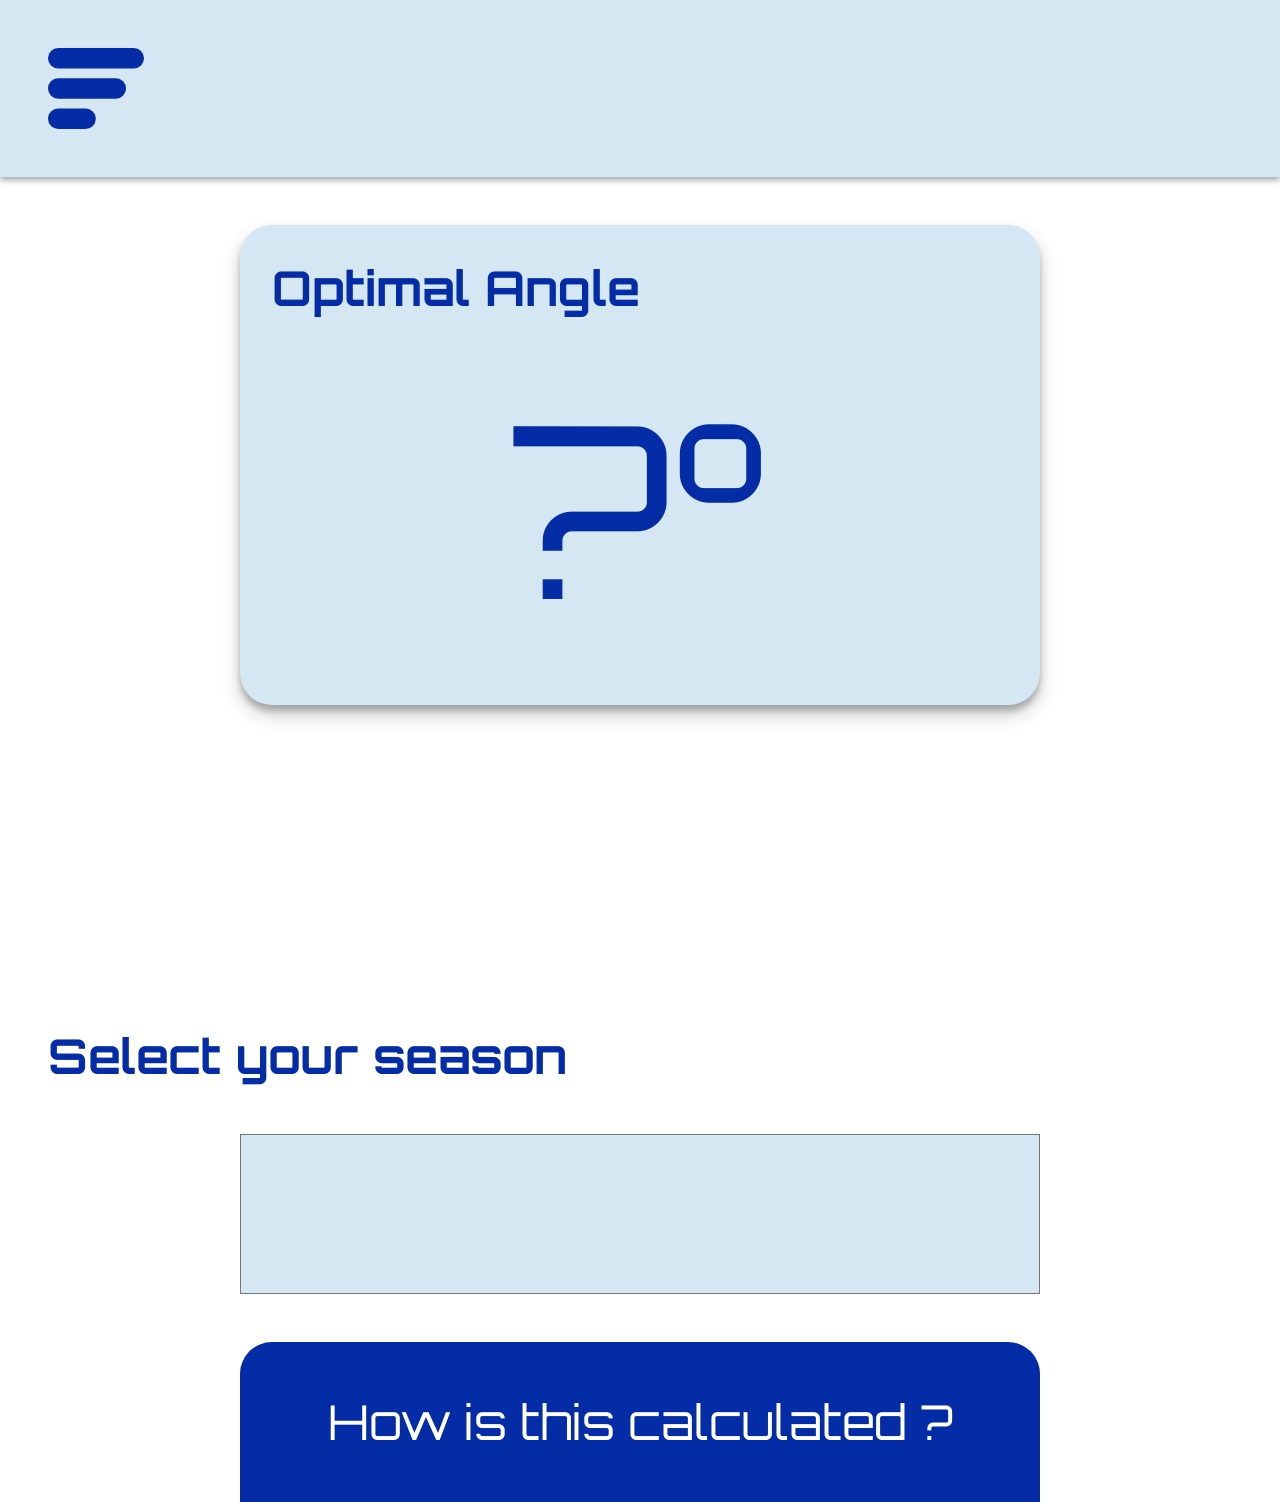
==== anglechecker.html @ 5d91ac3f "angle checker added" ====
<!DOCTYPE html>
<html lang="en">
  <head>
    <title>solar blinds</title>
    <link rel="stylesheet" href="style.css" />
    <script src="script.js"></script>
    <link
      rel="stylesheet"
      href="https://fonts.googleapis.com/css?family=Orbitron"
      href="https://fonts.googleapis.com/css?family=Quicksand"
    />
  </head>
  <body onload="setTheme()">
    <div class="navbar">
      <img
        onclick="openNav()"
        class="sidebar_logo"
        src="media/sidebar.svg"
        alt="sidebar icon"
      />
    </div>
    <div class="anglechecker_page">
      <div class="optimal_angle">
        <h2 class="optimal_angle_result_label">Optimal Angle</h2>
        <p id="optimal_angle_result_label" class="optimal_angle_result">?°</p>
      </div>
      <!-- <h1 class="angle_checker_title">Angle Checker</h1>
      <button class="update_button" onclick="getLocation()">
        Get location
      </button> -->
      <h1 class="angle_checker_title">Select your season</h1>
      <select
        class="season_select"
        name="seasons"
        id="seasons"
        onchange="calculateAngle()"
      >
        <optgroup class="season_optgroup">
          <option class="blank_option" value="blank"></option>
          <option value="Spring">Spring</option>
          <option value="Summer">Summer</option>
          <option value="Fall">Fall</option>
          <option value="Winter">Winter</option>
        </optgroup>
      </select>
      <!-- <h2 id="season_label" class="season_label">Season: Spring</h2> -->
      <!-- <h2 id="optimal_angle_label" class="optimal_angle_label">
        Optimal Angle
      </h2> -->
      <!-- <button class="optimal_angle_button" onclick="calculateAngle()">
        Calculate Optimal Angle
      </button> -->
      <button
        class="show_calculation_button"
        id="show_calculation_button"
        onclick="showCalculation()"
      >
        How is this calculated ?
      </button>
      <div class="show_calculation" id="show_calculation">
        <p id="latitude" class="coordinate_label">
          Your <span style="color: #ff0000">Latitude:</span>
        </p>
        <p class="angle_explanation">
          <strong>Spring :</strong><br />
          Angle = (<span style="color: #ff0000">lattitude</span>) - 2.5<br /><br />
          <strong>Summer :</strong><br />
          Angle = (<span style="color: #ff0000">lattitude</span>) * 0.9 + 29<br /><br />
          <strong>Fall :</strong><br />
          Angle = (<span style="color: #ff0000">lattitude</span>) - 2.5<br /><br />
          <strong>Winter :</strong><br />
          Angle = (<span style="color: #ff0000">lattitude</span>) * 0.9 - 23.5
        </p>
        <a
          href="https://sinovoltaics.com/learning-center/system-design/solar-panel-angle-tilt-calculation/#:~:text=This%20is%20an%20improvement%20of%20the%20general%20method%20that%20gives%20better%20results.%20In%20this%20method%2C%20the%20optimum%20tilt%20angle%20for%20solar%20panels%20during%20winter%20is%20calculated%20by%20multiplying%20the%20latitude%20by%200.9%20and%20then%20adding%2029%C2%B0.%20In%20the%20above%20case%20example%20of%20a%20latitude%20of%2034%C2%B0%2C%20the%20tilt%20angle%20will%20be%20(34%20*%200.9)%20%2B%2029%20%3D%2059.6%C2%B0.%20This%20angle%20is%2010%C2%B0%20steeper%20than%20in%20the%20general%20method%20but%20very%20effective%20at%20tapping%20the%20midday%20sun%20which%20is%20the%20hottest%20in%20the%20short%20winter%20days.%20For%20summer%2C%20the%20tilt%20angle%20is%20calculated%20by%20multiplying%20the%20latitude%20by%200.9%20and%20subtracting%2023.5%C2%B0.%20In%20the%20above%20case%20example%2C%20this%20angle%20would%20be%20(34%20*%200.9)%20%E2%80%93%2023.5%20%3D%207.1%C2%B0.%20For%20optimum%20tilt%20angles%20during%20spring%20and%20fall%2C%202.5%C2%B0%20is%20subtracted%20from%20the%20latitude."
          class="angle_source"
          target="_blank"
          rel="noopener noreferrer"
        >
          Source: Sino Voltaics:</a
        >
      </div>
    </div>
    <div id="mySidenav" class="sidenav">
      <img
        onclick="closeNav()"
        class="close_logo"
        src="media/close.svg"
        alt="close icon"
      />
      <a href="index.html">Home</a>
      <section>
        <div class="divider"></div>
      </section>
      <a href="anglechecker.html">Angle Checker</a>
      <section>
        <div class="divider"></div>
      </section>
      <a href="settings.html">Settings</a>
      <section>
        <div class="divider"></div>
      </section>
      <img class="logo" src="media/logo.svg" alt="logo" />
    </div>
  </body>
</html>
---- style.css ----
html {
  scroll-behavior: smooth;
}

body {
    margin: 0;
    font-size: 5rem;
    /* transition: background-color 0.2s ease-out; */
}


.navbar {
    box-shadow: 0 3px 6px rgba(0,0,0,0.16), 0 3px 6px rgba(0,0,0,0.23);
    background-color: #D5E7F2;
    display: flex;
    padding: 3rem;
}
.sidebar_logo {
    width: 6rem;
}

.angle {
    display: flex;
    flex-direction: column;
    justify-content: center;
    align-items: center;
    background-color: #D5E7F2;
    box-shadow: 0 10px 20px rgba(0,0,0,0.19), 0 6px 6px rgba(0,0,0,0.23);
    width: 50rem;
    height: 45rem;
    border-radius: 2rem;
    margin: 3rem 0 0 0;
    justify-content: flex-start;

}

.slider {
    -webkit-appearance: none;
    width: 90vw;
    max-width: 50rem;
    /* height: 4rem; */
    height: 3rem;
    border-radius: 3rem;
    background: #D5E7F2;
    outline: none;
    opacity: 1;
    /* -webkit-transition: .2s;
    transition: opacity .2s; */
    margin: 20rem 0 0 0;
  }
  
  .slider:hover {
    opacity: 1;
  }

.slider::-webkit-slider-thumb {
    box-shadow: 0 10px 20px rgba(0,0,0,0.19), 0 6px 6px rgba(0,0,0,0.23);
    -webkit-appearance: none;
    appearance: none;
    width: 5rem;
    height: 5rem;
    border-radius: 50%;
    background: #032CA6;
    cursor: pointer;
  }
  
  .slider::-moz-range-thumb {
    box-shadow: 0 10px 20px rgba(0,0,0,0.19), 0 6px 6px rgba(0,0,0,0.23);
    width: 5rem;
    height: 5rem;
    border-radius: 50%;
    background: #032CA6;
    cursor: pointer;
  }

.angle_disp {
    /* box-shadow: 0 10px 20px rgba(0,0,0,0.19), 0 6px 6px rgba(0,0,0,0.23); */
    border-radius: 3rem;
    /* width: calc(100vw - 6rem); */
    /* Removed calc() */
    /* test */
    /* height: 40rem; */
    font-size: 20rem;
    text-align: center;
    border: none;
    pointer-events: none;
    background-color: #D5E7F2;
    font-family: "Orbitron", sans-serif;
    /* margin: 3rem 0 0 0; */
    color: #032CA6;
    max-width: 50rem;
    margin: auto;
}


.sidenav {
    box-shadow: 0 14px 28px rgba(0,0,0,0.25), 0 10px 10px rgba(0,0,0,0.22);
    font-size: 3rem;
    font-family: "Orbitron", sans-serif;
    height: 100vh;
    width: 0; 
    position: fixed; 
    z-index: 1; 
    top: 0;
    left: 0;
    background-color: #D5E7F2;
    overflow-x: hidden; 
    transition: 0.2s;
    display: flex;
    flex-direction: column;
  }
  
  .sidenav a {
    padding: 3rem 0 3rem 5rem;
    text-decoration: none;
    color: #032CA6;
    display: block;
    transition: 0.1s;

  }
  

  .sidenav .closebtn {

    font-size: 8rem;

    align-self: flex-end;

  }
  
  .close_logo {
    width: 4rem;
    padding: 3rem;
    margin: 0 0 3rem 0 ;
  }

  .logo {
    width: 12rem;
    margin: 38rem 0 3rem 3rem;
}

.toggle_on_off {
    display: flex;
    margin: 5rem 0 0 0;
    padding: 0 4rem;
    justify-content: space-between;
}


.off_btn {
    background-color: #D5E7F2;
    width: 25rem;
    height: 10rem;
    font-size: 3rem;
    font-family: "Orbitron", sans-serif;
    display: flex;
    align-items: center;
    justify-content: center;
    border-radius: 2rem;
    /* margin: 0 0 0 4rem; */
    border: none;
    color: #032CA6;
  }
  
  .on_btn {
    background-color: #D5E7F2;
    width: 25rem;
    height: 10rem;
    font-size: 3rem;
    font-family: "Orbitron", sans-serif;
    display: flex;
    align-items: center;
    justify-content: center;
    border-radius: 2rem;
    /* margin: 0 4rem 0 0; */
    border: none;
    color: #032CA6;
}

.open {
    width: 4rem;
}

.closed {
    width: 4rem;
}
.btn_text {
    margin: 0 2rem 0 0;
}

.divider {
    width: 60vw;
    height: 0.1rem;
    background: #95ACBF;
    margin: 0 0 0 3rem;
  }


  .switch input {
    opacity: 0;
    width: 0;
    height: 0;
  }
  

  .settings {
    display: flex;
    justify-content: center;
  }

  .theme {
    display: flex;
    background-color: #D5E7F2;
    width: 90vw;
    height: 8rem;
    border-radius: 2rem;
    margin: 3rem 0 0 0;
    align-items: center;
    
  }

  .theme_tag {
    font-size: 3rem;
    font-family: "Orbitron", sans-serif;
    margin: 0 0 0 3rem;
    color: #032CA6;
}

.toggle_holder {
    background-color: #95ACBF;
    width: 8rem;
    height: 4rem;
    margin: 0 3rem 0 auto;
    border-radius: 3rem;
    display: flex;
    justify-content: start;


}

.toggle_circle {
    background-color: white;
    width: 3.5rem;
    height: 3.5rem;
    margin: 0.25rem;
    border-radius: 3rem;
    border: none;

}

/* .other_pages {
    background-color: #D5E7F2;
    width: 90vw;
    font-size: 3rem;
    font-family: "Orbitron", sans-serif;
    color: #032CA6;
    margin: 3rem auto 0 auto;
    display: flex;
    flex-direction: column;
    border-radius: 2rem;
} */

.page_title {
    margin: 3rem 0 3rem 3rem;
}

.page_content {
    margin: 0 0 50rem 3rem;
}

.angle_title {
    font-size: 3rem;
    color: #032CA6;
    font-family: "Orbitron", sans-serif;
    position: absolute;
    align-self: flex-start;
    margin: 2rem 0 0 2rem;

}

.manual_mode {
  display: flex;
  flex-direction: column;
  align-items: center;
}

.anglechecker_page {
display: flex;
flex-direction: column;
}


.update_button {
  background-color: #032CA6;
  color: white;
  width: 25rem;
  height: 10rem;
  font-size: 3rem;
  font-family: "Orbitron", sans-serif;
  display: flex;
  align-items: center;
  justify-content: center;
  border-radius: 2rem;
  /* margin: 0 0 0 4rem; */
  margin: 3rem auto;
  border: none;
}

.angle_checker_title {
  font-size: 3rem;
  color: #032CA6;
  font-family: "Orbitron", sans-serif;
  margin: 20rem 0 0 3rem;
}

.coordinate_label {
  font-size: 2rem;
  color: #032CA6;
  font-family: "Orbitron", sans-serif;
  margin: 3rem 0 0 3rem;
}

.season_select {
  width: 50rem;
  height: 10rem;
  font-size: 3rem;
  font-family: "Orbitron", sans-serif;
  /* margin: 3rem 0 0 3rem; */
  margin: 3rem 0 0 0;
  background-color: #D5E7F2;
  color: #032CA6;
  align-self: center;
  /* border-radius: 2rem; */
  appearance: none;
  padding: 0 0 0 2rem;
  
}

.season_optgroup {
  font-size: 1rem;
  padding: 0;
  /* margin: 0; */
  /* width: 30rem;  */
}

/* .season_label {
  font-size: 3rem;
  color: #032CA6;
  font-family: "Orbitron", sans-serif;
  margin: 3rem 0 0 3rem;
} */

/* .optimal_angle_label {
  font-size: 3rem;
  color: #032CA6;
  font-family: "Orbitron", sans-serif;
  margin: 3rem 0 0 3rem;
} */

.optimal_angle_result_label {
  font-size: 3rem;
  color: #032CA6;
  font-family: "Orbitron", sans-serif;
  margin: 2rem 0 0 2rem;
  position: absolute;
}

.optimal_angle_button {
  background-color: #032CA6;
  color: white;
  width: 50rem;
  height: 10rem;
  font-size: 3rem;
  font-family: "Orbitron", sans-serif;
  display: flex;
  align-items: center;
  justify-content: center;
  border-radius: 2rem;
  /* margin: 0 0 0 4rem; */
  margin: 3rem auto;
  border: none;
}

.blank_option{
	display: none;
}

.optimal_angle_result {
  font-size: 15rem;
  color: #032CA6;
  font-family: "Orbitron", sans-serif;
  margin: auto auto 3rem auto;
  align-self: center;
}

.optimal_angle {
  margin: 3rem auto 0 auto;
  background-color: #D5E7F2;
  display: flex;
  border-radius: 2rem;
  width: 50rem;
  height: 30rem;
  flex-direction: column;
  box-shadow: 0 10px 20px rgba(0,0,0,0.19), 0 6px 6px rgba(0,0,0,0.23);
}

.show_calculation {
  display: none;
  flex-direction: column;
  background-color: #D5E7F2;
  margin: 0 auto 3rem auto;
  width: 50rem;
  border-radius: 0 0 2rem 2rem;
}

.show_calculation_button {
  background-color: #032CA6;
  color: white;
  width: 50rem;
  height: 10rem;
  font-size: 3rem;
  font-family: "Orbitron", sans-serif;
  display: flex;
  align-items: center;
  justify-content: center;
  border-radius: 2rem 2rem 0 0;
  /* margin: 0 0 0 4rem; */
  margin: 3rem auto 0 auto;
  border: none;
}

.angle_explanation {
  font-size: 2rem;
  color: #032CA6;
  font-family: "Orbitron", sans-serif;
  margin: 3rem 3rem 0 3rem;
}

.angle_source {
  color: blue;
  font-size: 2rem;
  font-family: "Orbitron", sans-serif;
  padding: 3rem 0 3rem 3rem;
}
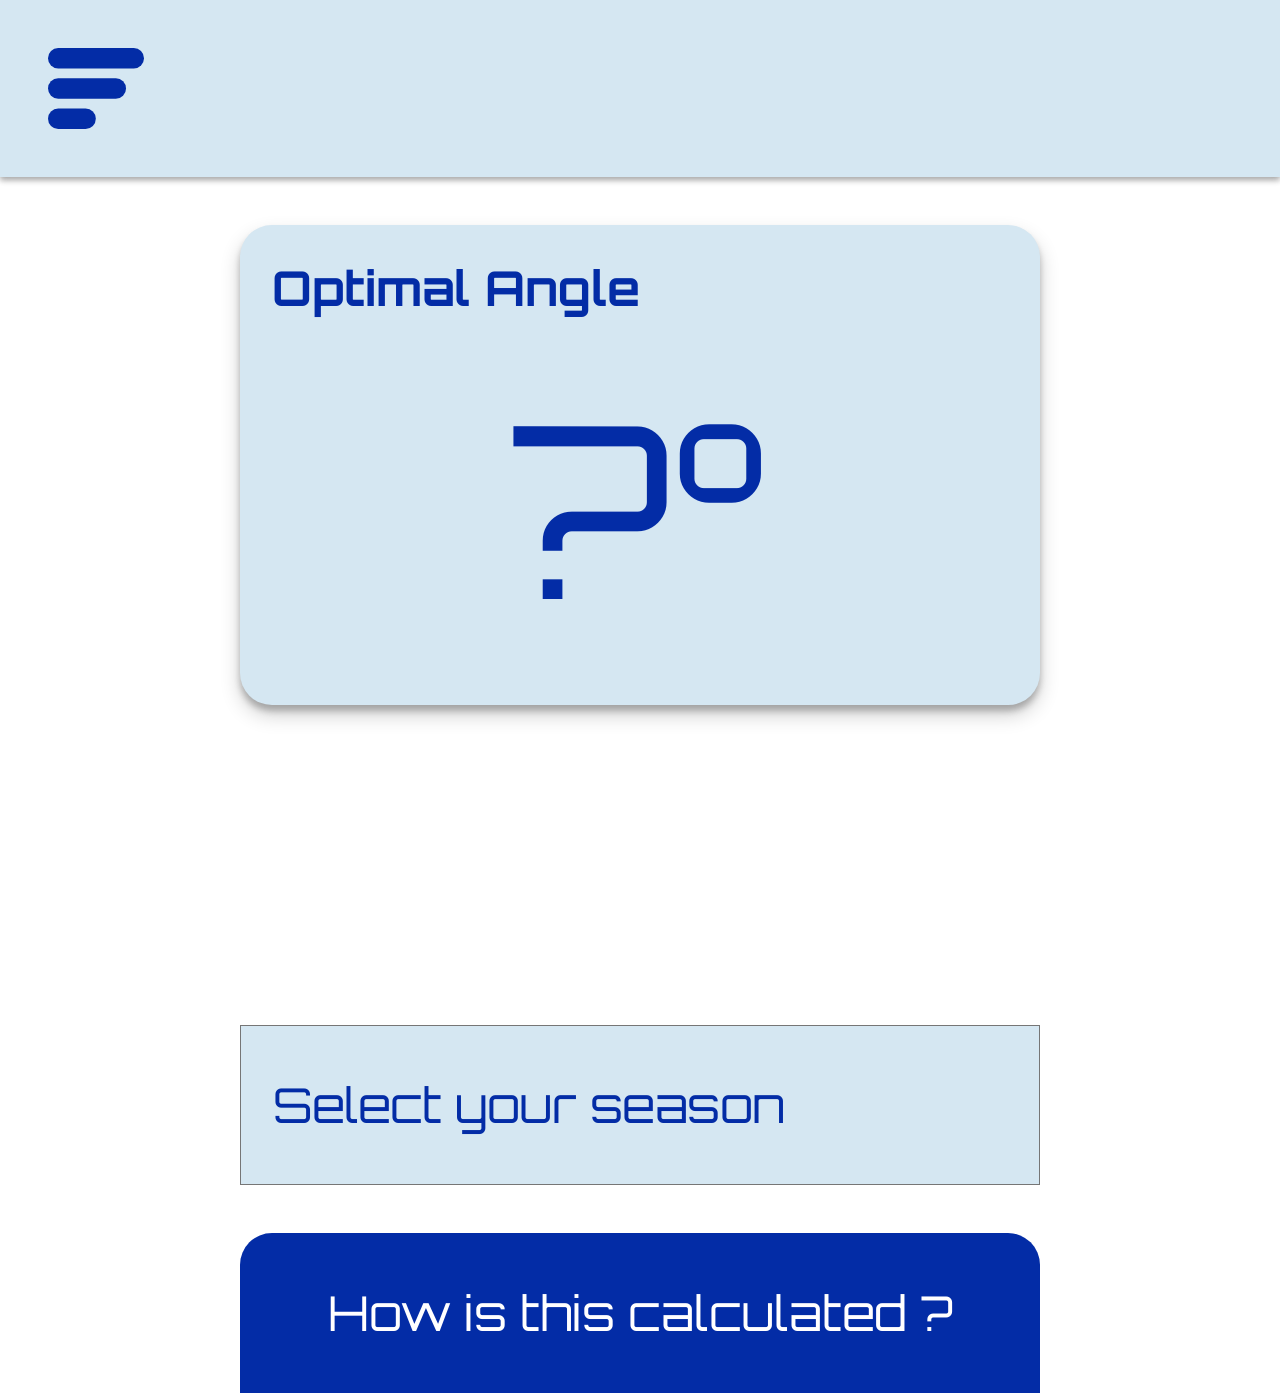
==== commit 68f2c26a: "Update anglechecker.html" ====
--- a/anglechecker.html
+++ b/anglechecker.html
@@ -28,7 +28,7 @@
       <button class="update_button" onclick="getLocation()">
         Get location
       </button> -->
-      <h1 class="angle_checker_title">Select your season</h1>
+<!--       <h1 class="angle_checker_title">Select your season</h1> -->
       <select
         class="season_select"
         name="seasons"
@@ -36,7 +36,7 @@
         onchange="calculateAngle()"
       >
         <optgroup class="season_optgroup">
-          <option class="blank_option" value="blank"></option>
+          <option class="blank_option" value="blank">Select your season</option>
           <option value="Spring">Spring</option>
           <option value="Summer">Summer</option>
           <option value="Fall">Fall</option>
--- a/style.css
+++ b/style.css
@@ -326,7 +326,7 @@
   font-size: 3rem;
   font-family: "Orbitron", sans-serif;
   /* margin: 3rem 0 0 3rem; */
-  margin: 3rem 0 0 0;
+  margin: 20rem 0 0 0;
   background-color: #D5E7F2;
   color: #032CA6;
   align-self: center;
@@ -441,4 +441,4 @@
   font-size: 2rem;
   font-family: "Orbitron", sans-serif;
   padding: 3rem 0 3rem 3rem;
-}+}
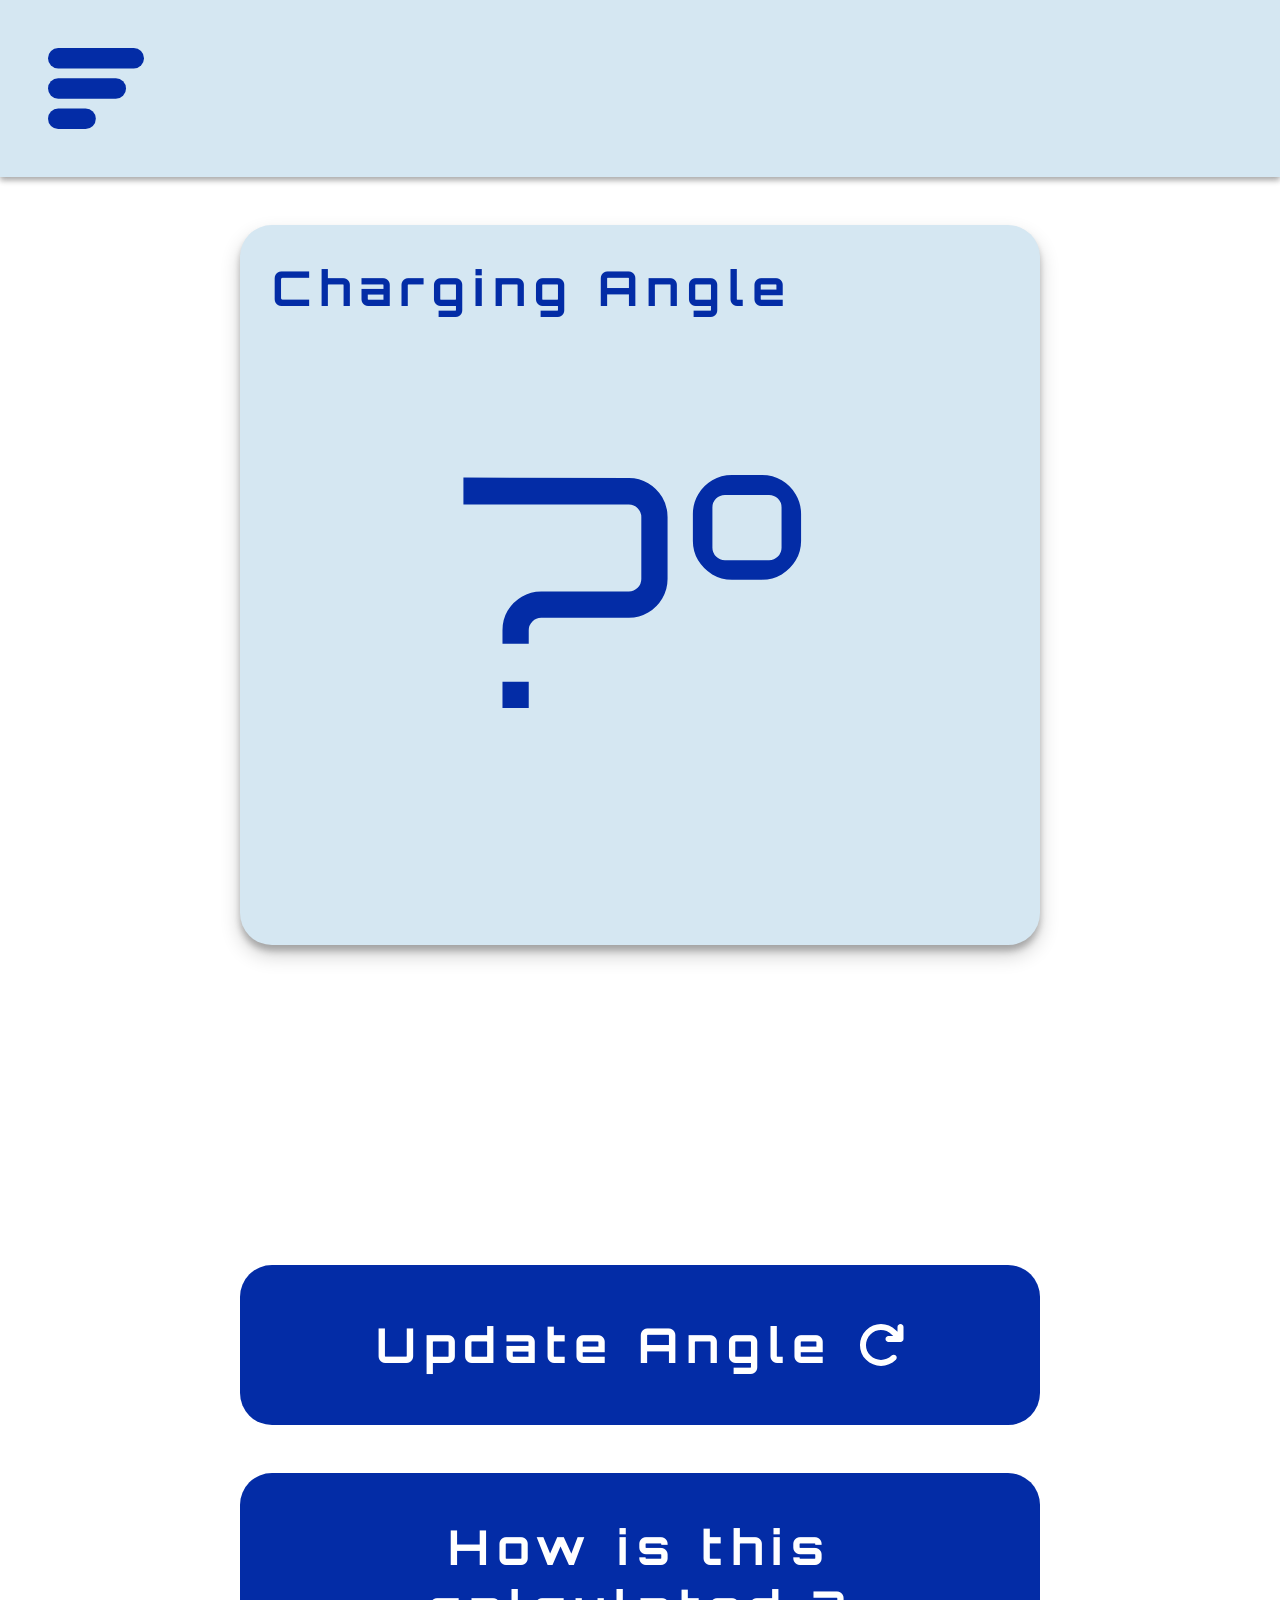
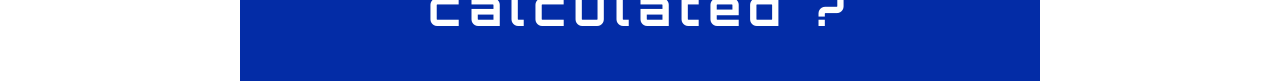
==== commit 94a73237: "monthly charging angle" ====
--- a/anglechecker.html
+++ b/anglechecker.html
@@ -1,7 +1,7 @@
 <!DOCTYPE html>
 <html lang="en">
   <head>
-    <title>solar blinds</title>
+    <title>Automated Solar Blinds</title>
     <link rel="stylesheet" href="style.css" />
     <script src="script.js"></script>
     <link
@@ -21,15 +21,11 @@
     </div>
     <div class="anglechecker_page">
       <div class="optimal_angle">
-        <h2 class="optimal_angle_result_label">Optimal Angle</h2>
+        <h2 class="optimal_angle_result_label">Charging Angle</h2>
         <p id="optimal_angle_result_label" class="optimal_angle_result">?°</p>
       </div>
-      <!-- <h1 class="angle_checker_title">Angle Checker</h1>
-      <button class="update_button" onclick="getLocation()">
-        Get location
-      </button> -->
-<!--       <h1 class="angle_checker_title">Select your season</h1> -->
-      <select
+      <!-- <h1 class="angle_checker_title">Select your season</h1> -->
+      <!-- <select
         class="season_select"
         name="seasons"
         id="seasons"
@@ -42,14 +38,21 @@
           <option value="Fall">Fall</option>
           <option value="Winter">Winter</option>
         </optgroup>
-      </select>
+      </select> -->
       <!-- <h2 id="season_label" class="season_label">Season: Spring</h2> -->
       <!-- <h2 id="optimal_angle_label" class="optimal_angle_label">
         Optimal Angle
       </h2> -->
-      <!-- <button class="optimal_angle_button" onclick="calculateAngle()">
-        Calculate Optimal Angle
-      </button> -->
+      <button class="optimal_angle_button" onclick="updateAngle()">
+        Update Angle
+        <img
+          class="update"
+          id="update"
+          src="media/update.svg"
+          alt="update icon"
+        />
+      </button>
+
       <button
         class="show_calculation_button"
         id="show_calculation_button"
@@ -58,10 +61,25 @@
         How is this calculated ?
       </button>
       <div class="show_calculation" id="show_calculation">
-        <p id="latitude" class="coordinate_label">
-          Your <span style="color: #ff0000">Latitude:</span>
+        <!-- <p id="latitude" class="coordinate_label">
+          Your <span style="color: #ff0000">Latitude</span>: ?
+        </p> -->
+        <p class="calculation_info_label">Date Used:</p>
+        <p class="calculation_info_user_date" id="calculation_info_user_date">
+          ?
         </p>
-        <p class="angle_explanation">
+        <p class="calculation_info_label">Latitude Used:</p>
+        <p
+          class="calculation_info_user_location"
+          id="calculation_info_user_location"
+        >
+          ?
+        </p>
+        <p class="calculation_info" id="calculation_info">
+          We use the current date and location to calculate your optimal
+          charging angle.
+        </p>
+        <!-- <p class="angle_explanation">
           <strong>Spring :</strong><br />
           Angle = (<span style="color: #ff0000">lattitude</span>) - 2.5<br /><br />
           <strong>Summer :</strong><br />
@@ -70,15 +88,16 @@
           Angle = (<span style="color: #ff0000">lattitude</span>) - 2.5<br /><br />
           <strong>Winter :</strong><br />
           Angle = (<span style="color: #ff0000">lattitude</span>) * 0.9 - 23.5
-        </p>
+        </p> -->
         <a
           href="https://sinovoltaics.com/learning-center/system-design/solar-panel-angle-tilt-calculation/#:~:text=This%20is%20an%20improvement%20of%20the%20general%20method%20that%20gives%20better%20results.%20In%20this%20method%2C%20the%20optimum%20tilt%20angle%20for%20solar%20panels%20during%20winter%20is%20calculated%20by%20multiplying%20the%20latitude%20by%200.9%20and%20then%20adding%2029%C2%B0.%20In%20the%20above%20case%20example%20of%20a%20latitude%20of%2034%C2%B0%2C%20the%20tilt%20angle%20will%20be%20(34%20*%200.9)%20%2B%2029%20%3D%2059.6%C2%B0.%20This%20angle%20is%2010%C2%B0%20steeper%20than%20in%20the%20general%20method%20but%20very%20effective%20at%20tapping%20the%20midday%20sun%20which%20is%20the%20hottest%20in%20the%20short%20winter%20days.%20For%20summer%2C%20the%20tilt%20angle%20is%20calculated%20by%20multiplying%20the%20latitude%20by%200.9%20and%20subtracting%2023.5%C2%B0.%20In%20the%20above%20case%20example%2C%20this%20angle%20would%20be%20(34%20*%200.9)%20%E2%80%93%2023.5%20%3D%207.1%C2%B0.%20For%20optimum%20tilt%20angles%20during%20spring%20and%20fall%2C%202.5%C2%B0%20is%20subtracted%20from%20the%20latitude."
           class="angle_source"
           target="_blank"
           rel="noopener noreferrer"
         >
-          Source: Sino Voltaics:</a
-        >
+          Learn More
+          <img class="open_tab" src="media/new_tab.svg" alt="new tab icon" />
+        </a>
       </div>
     </div>
     <div id="mySidenav" class="sidenav">
@@ -92,7 +111,7 @@
       <section>
         <div class="divider"></div>
       </section>
-      <a href="anglechecker.html">Angle Checker</a>
+      <a href="anglechecker.html">Charging Mode</a>
       <section>
         <div class="divider"></div>
       </section>
@@ -100,7 +119,7 @@
       <section>
         <div class="divider"></div>
       </section>
-      <img class="logo" src="media/logo.svg" alt="logo" />
+      <!-- <img class="logo" src="media/logo.svg" alt="logo" /> -->
     </div>
   </body>
 </html>
--- a/style.css
+++ b/style.css
@@ -1,10 +1,12 @@
-html {
-  scroll-behavior: smooth;
+* {  
+letter-spacing: 0.5rem;
+scroll-behavior: smooth;
+touch-action: manipulation;
 }
 
 body {
     margin: 0;
-    font-size: 5rem;
+    /* font-size: 5rem; */
     /* transition: background-color 0.2s ease-out; */
 }
 
@@ -90,6 +92,7 @@
     color: #032CA6;
     max-width: 50rem;
     margin: auto;
+    padding: 0;
 }
 
 
@@ -108,6 +111,7 @@
     transition: 0.2s;
     display: flex;
     flex-direction: column;
+    white-space: nowrap;
   }
   
   .sidenav a {
@@ -333,6 +337,7 @@
   /* border-radius: 2rem; */
   appearance: none;
   padding: 0 0 0 2rem;
+  line-height: 5rem;
   
 }
 
@@ -377,8 +382,10 @@
   justify-content: center;
   border-radius: 2rem;
   /* margin: 0 0 0 4rem; */
-  margin: 3rem auto;
+  margin: 20rem auto 3rem auto;
   border: none;
+  font-weight: bold;
+  letter-spacing: 0.5rem;
 }
 
 .blank_option{
@@ -386,11 +393,13 @@
 }
 
 .optimal_angle_result {
-  font-size: 15rem;
-  color: #032CA6;
-  font-family: "Orbitron", sans-serif;
-  margin: auto auto 3rem auto;
+  font-size: 20rem;
+  color: #032CA6;
+  font-family: "Orbitron", sans-serif;
+  /* margin: auto auto 3rem auto; */
+  margin: auto;
   align-self: center;
+  display: flex;
 }
 
 .optimal_angle {
@@ -399,7 +408,7 @@
   display: flex;
   border-radius: 2rem;
   width: 50rem;
-  height: 30rem;
+  height: 45rem;
   flex-direction: column;
   box-shadow: 0 10px 20px rgba(0,0,0,0.19), 0 6px 6px rgba(0,0,0,0.23);
 }
@@ -411,13 +420,14 @@
   margin: 0 auto 3rem auto;
   width: 50rem;
   border-radius: 0 0 2rem 2rem;
+  /* font-size: 1.75rem; */
 }
 
 .show_calculation_button {
   background-color: #032CA6;
   color: white;
   width: 50rem;
-  height: 10rem;
+  height: 13rem;
   font-size: 3rem;
   font-family: "Orbitron", sans-serif;
   display: flex;
@@ -425,8 +435,10 @@
   justify-content: center;
   border-radius: 2rem 2rem 0 0;
   /* margin: 0 0 0 4rem; */
-  margin: 3rem auto 0 auto;
+  margin: 0 auto 0 auto;
   border: none;
+  font-weight: bold;
+  padding: 5rem;
 }
 
 .angle_explanation {
@@ -441,4 +453,54 @@
   font-size: 2rem;
   font-family: "Orbitron", sans-serif;
   padding: 3rem 0 3rem 3rem;
-}
+  display: flex;
+  font-size: 2.5rem;
+  text-decoration: none;
+  font-weight: bold;
+}
+
+.calculation_info {
+  color: #032CA6;
+  font-size: 2rem;
+  font-family: "Orbitron", sans-serif;
+  margin: 1rem 3rem 0 3rem;
+  /* line-height: 2; */
+  /* letter-spacing: normal; */
+}
+
+.calculation_info_user_location {
+  color: red;
+  font-size: 2rem;
+  font-family: "Orbitron", sans-serif;
+  margin: 0 3rem;
+  line-height: 2;
+}
+.calculation_info_user_date {
+  color: red;
+  font-size: 2rem;
+  font-family: "Orbitron", sans-serif;
+  margin: 0 3rem;
+  line-height: 2;
+}
+
+.calculation_info_label {
+  color: #032CA6;
+  font-size: 2rem;
+  font-family: "Orbitron", sans-serif;
+  margin: 3rem 3rem 0 3rem;
+}
+
+.open_tab {
+width: 2.5rem;
+margin: 0 0 0 1.5rem;
+}
+
+.update {
+  width: 3rem;
+  margin: 0 0 0 1.5rem;
+  transition: transform 1.2s;
+}
+
+.update.rotated { 
+  transform: rotate(360deg);
+}
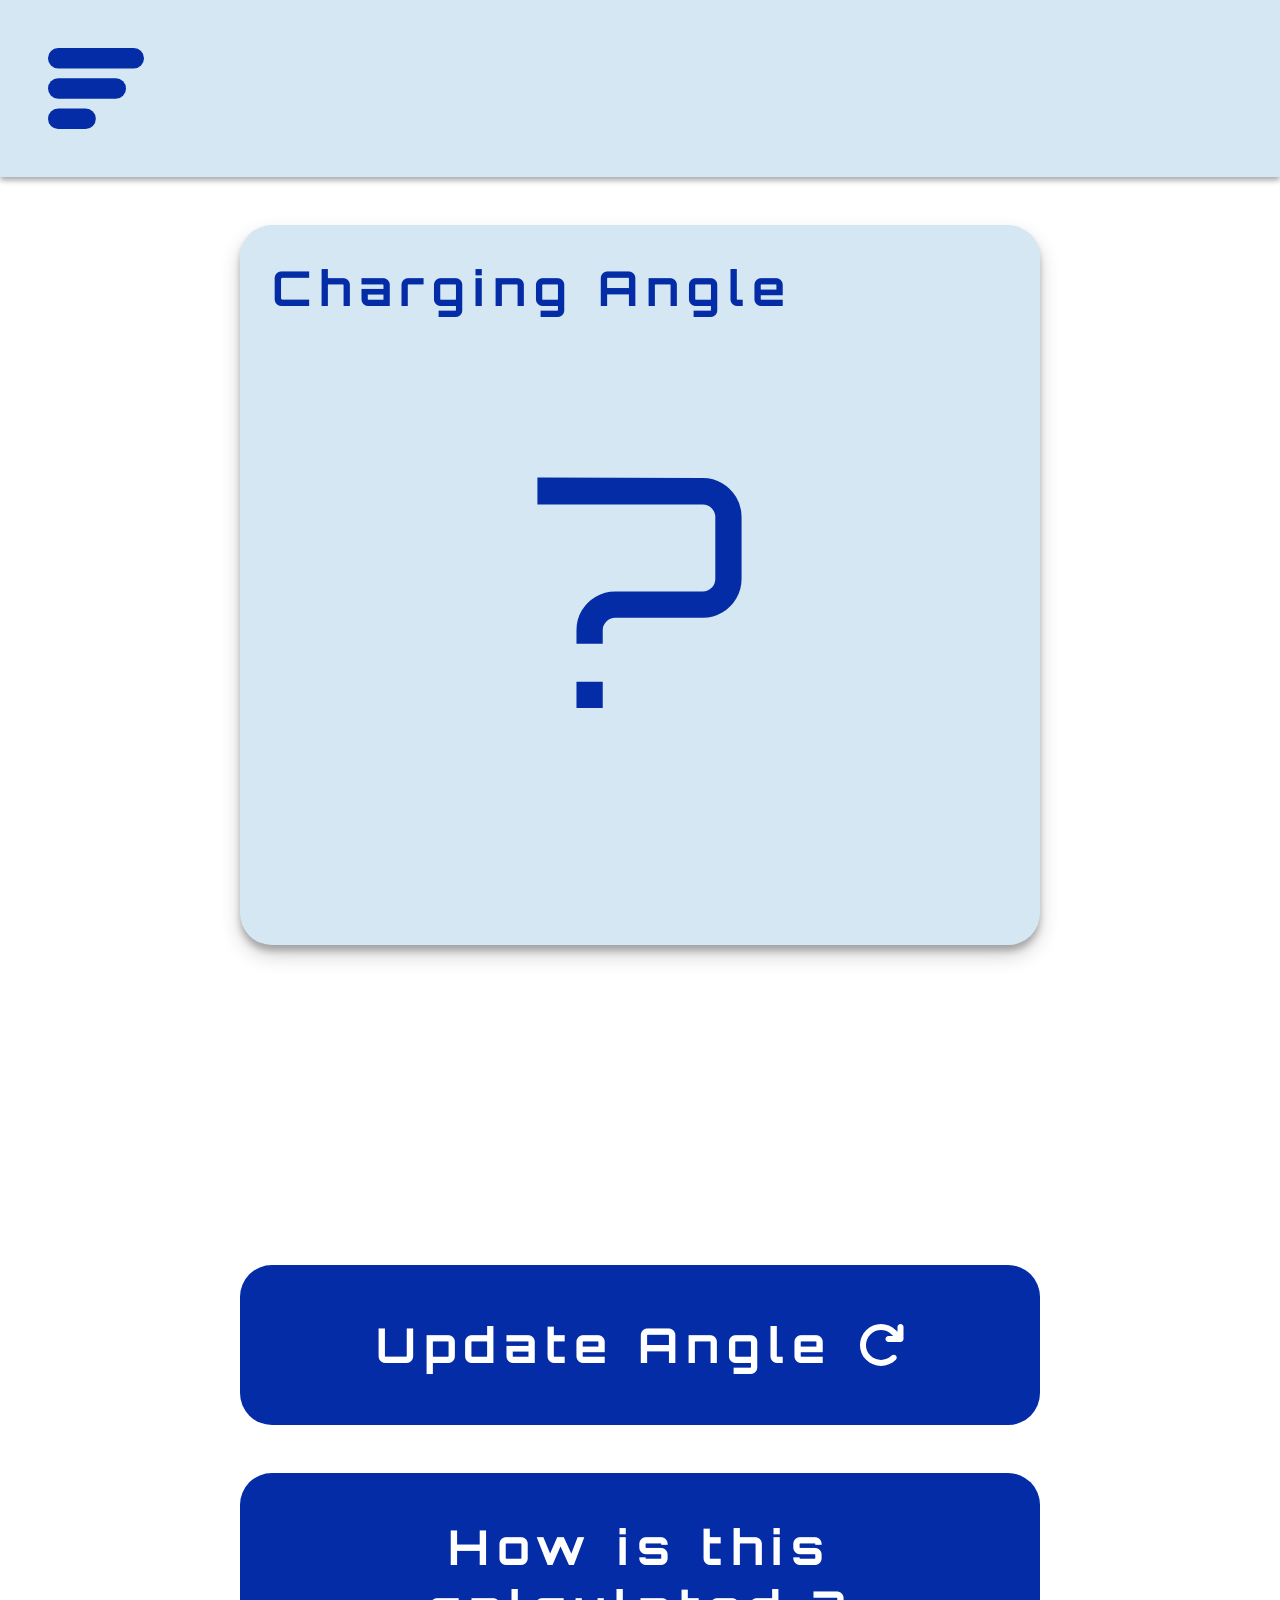
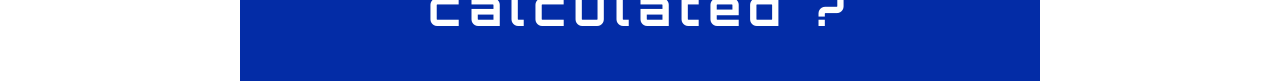
==== commit 6e3234ef: "? degree" ====
--- a/anglechecker.html
+++ b/anglechecker.html
@@ -22,7 +22,7 @@
     <div class="anglechecker_page">
       <div class="optimal_angle">
         <h2 class="optimal_angle_result_label">Charging Angle</h2>
-        <p id="optimal_angle_result_label" class="optimal_angle_result">?°</p>
+        <p id="optimal_angle_result_label" class="optimal_angle_result">?</p>
       </div>
       <!-- <h1 class="angle_checker_title">Select your season</h1> -->
       <!-- <select
